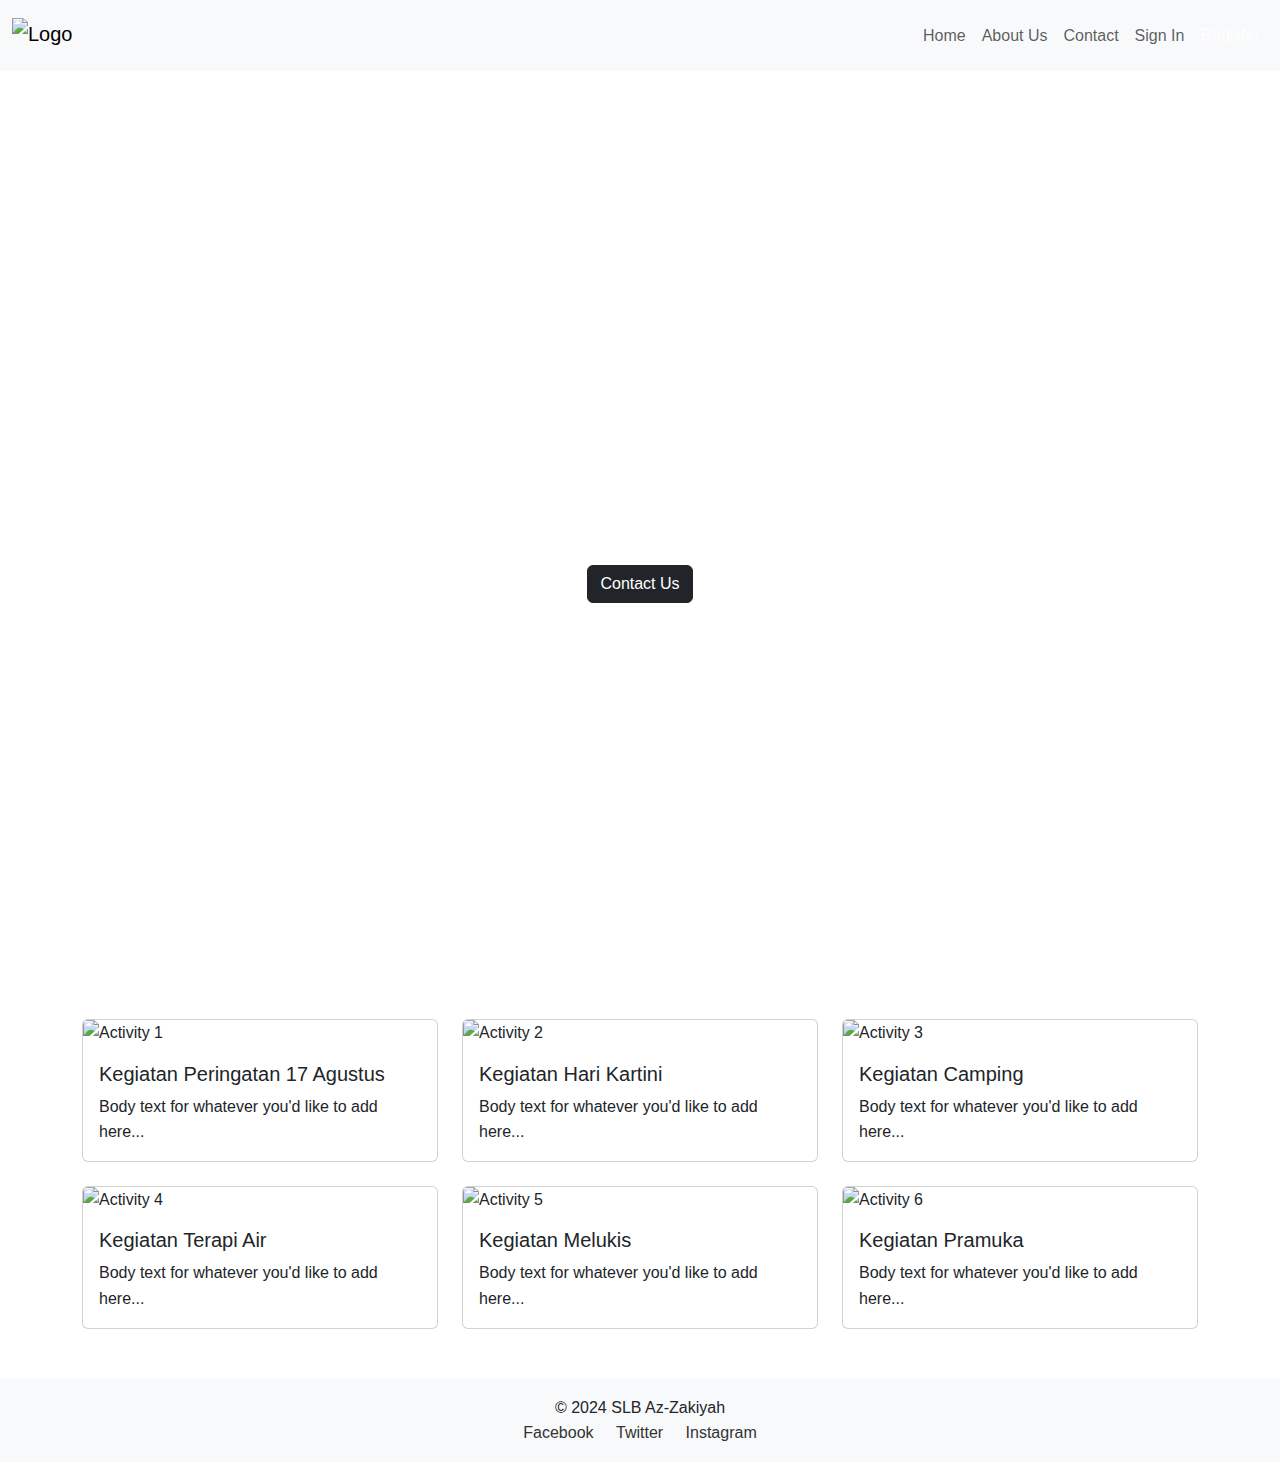
==== index.html @ e48fa2bb "lanjut halaman pendaftaran" ====
<!DOCTYPE html>
<html lang="en">

<head>
    <meta charset="UTF-8">
    <meta name="viewport" content="width=device-width, initial-scale=1.0">
    <title>SLB Az-Zakiyah</title>
    <link href="https://cdn.jsdelivr.net/npm/bootstrap@5.3.0/dist/css/bootstrap.min.css" rel="stylesheet">
    <link rel="stylesheet" href="styles.css">
</head>

<body>
    <!-- Navbar -->
    <header>
        <nav class="navbar navbar-expand-lg navbar-light bg-light">
            <div class="container-fluid">
                <a class="navbar-brand" href="index.html">
                    <img src="D:\Dokumen\ProyekLatihan\latihanlandingpage\logo.png" alt="Logo" class="d-inline-block align-text-top" height="40">
                </a>
                <button class="navbar-toggler" type="button" data-bs-toggle="collapse" data-bs-target="#navbarNav" aria-controls="navbarNav" aria-expanded="false" aria-label="Toggle navigation">
                    <span class="navbar-toggler-icon"></span>
                </button>
                <div class="collapse navbar-collapse justify-content-end" id="navbarNav">
                    <ul class="navbar-nav">
                        <li class="nav-item"><a class="nav-link" href="#">Home</a></li>
                        <li class="nav-item"><a class="nav-link" href="#">About Us</a></li>
                        <li class="nav-item"><a class="nav-link" href="#">Contact</a></li>
                        <li class="nav-item"><a class="nav-link" href="#">Sign In</a></li>
                        <li class="nav-item"><a class="nav-link btn btn-dark text-white" href="#">Register</a></li>
                    </ul>
                </div>
            </div>
        </nav>
    </header>

    <!-- Main Section -->
    <main>
        <section class="hero-section text-center text-white d-flex align-items-center justify-content-center">
            <div class="container">
                <h1 class="display-4">SLB Az-Zakiyah</h1>
                <p class="lead">Berbasis Life Skill</p>
                <button class="btn btn-dark" href="pendaftaran.html">Contact Us</button>
            </div>
        </section>

        <!-- Featured Activities -->
        <section class="container my-5">
            <div class="row g-4">
                <div class="col-md-4">
                    <div class="card">
                        <img src="D:\Dokumen\ProyekLatihan\latihanlandingpage\17an.jpg" class="card-img-top" alt="Activity 1">
                        <div class="card-body">
                            <h5 class="card-title">Kegiatan Peringatan 17 Agustus</h5>
                            <p class="card-text">Body text for whatever you'd like to add here...</p>
                        </div>
                    </div>
                </div>
                <div class="col-md-4">
                    <div class="card">
                        <img src="path/to/image2.jpg" class="card-img-top" alt="Activity 2">
                        <div class="card-body">
                            <h5 class="card-title">Kegiatan Hari Kartini</h5>
                            <p class="card-text">Body text for whatever you'd like to add here...</p>
                        </div>
                    </div>
                </div>
                <div class="col-md-4">
                    <div class="card">
                        <img src="D:\Dokumen\ProyekLatihan\latihanlandingpage\camping.jpg" class="card-img-top" alt="Activity 3">
                        <div class="card-body">
                            <h5 class="card-title">Kegiatan Camping</h5>
                            <p class="card-text">Body text for whatever you'd like to add here...</p>
                        </div>
                    </div>
                </div>
                <div class="col-md-4">
                    <div class="card">
                        <img src="D:\Dokumen\ProyekLatihan\latihanlandingpage\terapi air.jpg" class="card-img-top" alt="Activity 4">
                        <div class="card-body">
                            <h5 class="card-title">Kegiatan Terapi Air</h5>
                            <p class="card-text">Body text for whatever you'd like to add here...</p>
                        </div>
                    </div>
                </div>
                <div class="col-md-4">
                    <div class="card">
                        <img src="D:\Dokumen\ProyekLatihan\latihanlandingpage\melukis.jpg" class="card-img-top" alt="Activity 5">
                        <div class="card-body">
                            <h5 class="card-title">Kegiatan Melukis</h5>
                            <p class="card-text">Body text for whatever you'd like to add here...</p>
                        </div>
                    </div>
                </div>
                <div class="col-md-4">
                    <div class="card">
                        <img src="D:\Dokumen\ProyekLatihan\latihanlandingpage\pramuka.jpg" class="card-img-top" alt="Activity 6">
                        <div class="card-body">
                            <h5 class="card-title">Kegiatan Pramuka</h5>
                            <p class="card-text">Body text for whatever you'd like to add here...</p>
                        </div>
                    </div>
                </div>
            </div>
        </section>
    </main>

    <!-- Footer -->
    <footer class="bg-light text-center py-3">
        <div class="container">
            <p class="mb-0">&copy; 2024 SLB Az-Zakiyah</p>
            <ul class="list-inline">
                <li class="list-inline-item"><a href="#">Facebook</a></li>
                <li class="list-inline-item"><a href="#">Twitter</a></li>
                <li class="list-inline-item"><a href="#">Instagram</a></li>
            </ul>
        </div>
    </footer>

    <script src="https://cdn.jsdelivr.net/npm/bootstrap@5.3.0/dist/js/bootstrap.bundle.min.js"></script>
</body>

</html>
---- styles.css ----
/* General Styles */
body {
    margin: 0;
    font-family: Arial, sans-serif;
    line-height: 1.6;
}

/* Hero Section */
.hero-section {
    background-image: url('D:/Dokumen/ProyekLatihan/latihanlandingpage/gedung.jpg');
    background-size: cover;
    background-position: center;
    height: 100vh;
}

.hero-section h1 {
    font-size: 3rem;
    margin-bottom: 10px;
}

.hero-section p {
    font-size: 1.5rem;
    margin-bottom: 20px;
}

/* Footer */
footer {
    background-color: #f8f8f8;
    text-align: center;
    padding: 20px 0;
    margin-top: 50px;
}

footer .list-inline {
    margin: 0;
}

footer .list-inline-item {
    margin: 0 10px;
}

footer .list-inline-item a {
    text-decoration: none;
    color: #333;
}

/* General Styles */
body {
    margin: 0;
    font-family: Arial, sans-serif;
    line-height: 1.6;
}

/* Navbar */
.navbar-brand img {
    max-height: 40px;
}

form {
    background-color: #f8f9fa;
    padding: 20px;
    border-radius: 10px;
    box-shadow: 0px 0px 15px rgba(0, 0, 0, 0.1);
}

/* Footer */
footer {
    background-color: #f8f8f8;
    text-align: center;
    padding: 20px 0;
    margin-top: 50px;
}
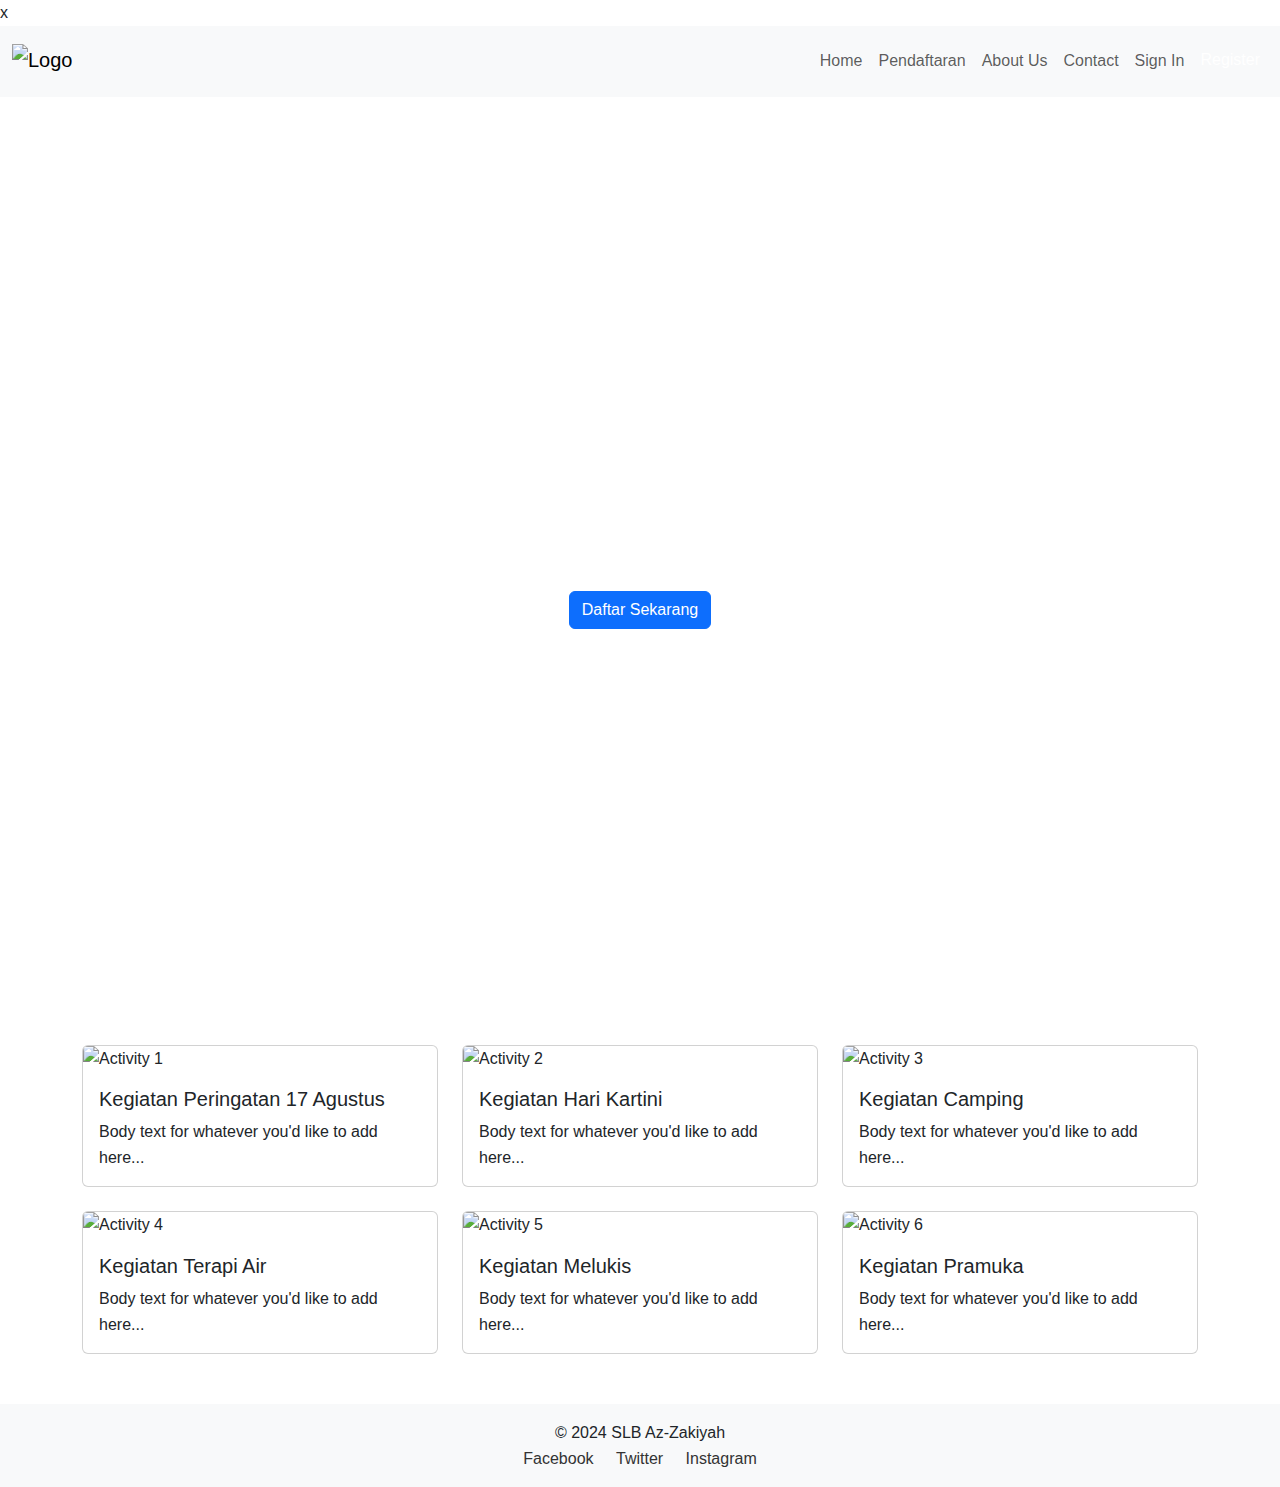
==== commit 982c45a5: "perbaikan tombol daftar" ====
--- a/index.html
+++ b/index.html
@@ -8,7 +8,7 @@
     <link href="https://cdn.jsdelivr.net/npm/bootstrap@5.3.0/dist/css/bootstrap.min.css" rel="stylesheet">
     <link rel="stylesheet" href="styles.css">
 </head>
-
+x
 <body>
     <!-- Navbar -->
     <header>
@@ -22,11 +22,12 @@
                 </button>
                 <div class="collapse navbar-collapse justify-content-end" id="navbarNav">
                     <ul class="navbar-nav">
-                        <li class="nav-item"><a class="nav-link" href="#">Home</a></li>
+                        <li class="nav-item"><a class="nav-link" href="index.html">Home</a></li>
+                        <li class="nav-item"><a class="nav-link" href="pendaftaran.html">Pendaftaran</a></li>
                         <li class="nav-item"><a class="nav-link" href="#">About Us</a></li>
                         <li class="nav-item"><a class="nav-link" href="#">Contact</a></li>
                         <li class="nav-item"><a class="nav-link" href="#">Sign In</a></li>
-                        <li class="nav-item"><a class="nav-link btn btn-dark text-white" href="#">Register</a></li>
+                        <li class="nav-item"><a class="nav-link btn btn-dark text-white" href="pendaftaran.html">Register</a></li>
                     </ul>
                 </div>
             </div>
@@ -39,7 +40,7 @@
             <div class="container">
                 <h1 class="display-4">SLB Az-Zakiyah</h1>
                 <p class="lead">Berbasis Life Skill</p>
-                <button class="btn btn-dark" href="pendaftaran.html">Contact Us</button>
+                <a href="pendaftaran.html" class="btn btn-primary">Daftar Sekarang</a>
             </div>
         </section>
 
